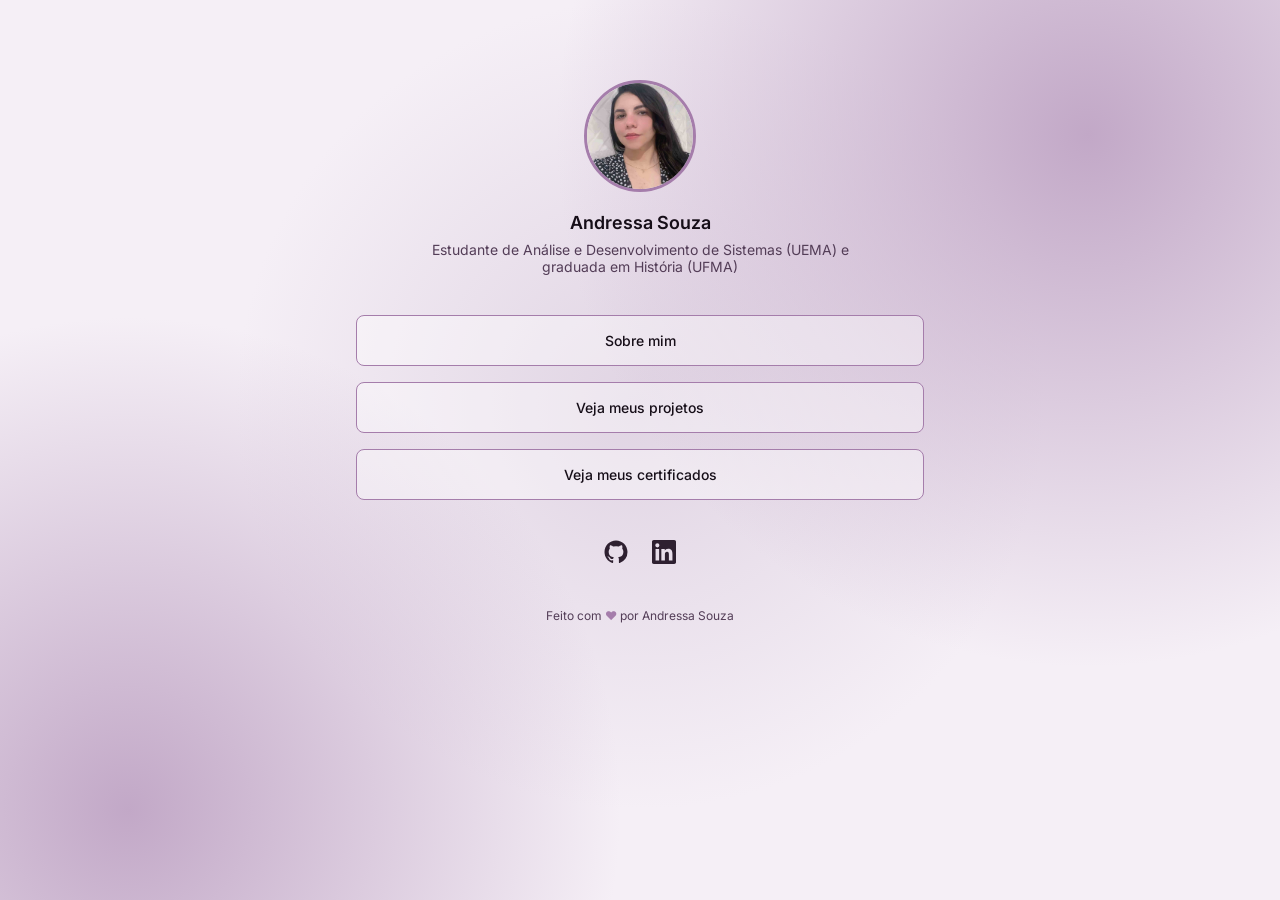
==== index.html @ 596d3852 "Primeiro portfólio: páginas inicial, sobre mim, projetos e certificados" ====
<!DOCTYPE html>
<html lang="pt-BR">
<head>
  <meta charset="UTF-8">
  <meta name="viewport" content="width=device-width, initial-scale=1.0">
  <title>Andressa Souza | Portfólio</title>
  <link rel="preconnect" href="https://fonts.googleapis.com">
  <link href="https://fonts.googleapis.com/css2?family=Inter:wght@400;500;600&display=swap" rel="stylesheet">
  <link rel="stylesheet" href="style.css">
</head>
<body>
  <main class="container">
    <section class="perfil">
      <img src="assets/andressa.jpg" alt="Foto de Andressa Souza">
      <h1>Andressa Souza</h1>
      <p>Estudante de Análise e Desenvolvimento de Sistemas (UEMA) e graduada em História (UFMA)</p>
    </section>

    <nav class="botoes">
      <a class="botao" href="sobre.html">Sobre mim</a>
      <a class="botao" href="projetos.html">Veja meus projetos</a>
      <a class="botao" href="certificados.html">Veja meus certificados</a>
    </nav>

    <div class="redes">
      <a href="https://github.com/souzadressa" target="_blank" aria-label="GitHub">
        <svg viewBox="0 0 24 24"><path d="M12 .5C5.65.5.5 5.65.5 12c0 5.08 3.29 9.39 7.86 10.91.58.1.79-.25.79-.56v-2c-3.2.7-3.87-1.37-3.87-1.37-.52-1.33-1.28-1.69-1.28-1.69-1.04-.71.08-.7.08-.7 1.15.08 1.76 1.18 1.76 1.18 1.03 1.76 2.69 1.25 3.35.96.1-.75.4-1.25.73-1.54-2.55-.29-5.24-1.28-5.24-5.68 0-1.26.45-2.28 1.18-3.09-.12-.29-.51-1.46.11-3.04 0 0 .97-.31 3.17 1.18a11 11 0 0 1 5.77 0c2.2-1.49 3.17-1.18 3.17-1.18.62 1.58.23 2.75.11 3.04.74.81 1.18 1.83 1.18 3.09 0 4.41-2.69 5.39-5.25 5.67.41.36.78 1.06.78 2.14v3.17c0 .31.21.67.8.56A11.5 11.5 0 0 0 23.5 12C23.5 5.65 18.35.5 12 .5z"/></svg>
      </a>
      <!-- Troque o # pelo link do seu LinkedIn -->
      <a href="#" target="_blank" aria-label="LinkedIn">
        <svg viewBox="0 0 24 24"><path d="M20.45 20.45h-3.56v-5.57c0-1.33-.02-3.04-1.85-3.04-1.85 0-2.14 1.45-2.14 2.94v5.67H9.35V9h3.41v1.56h.05c.48-.9 1.64-1.85 3.37-1.85 3.6 0 4.27 2.37 4.27 5.46v6.28zM5.34 7.43a2.06 2.06 0 1 1 0-4.13 2.06 2.06 0 0 1 0 4.13zM7.12 20.45H3.56V9h3.56v11.45zM22.22 0H1.77C.79 0 0 .77 0 1.73v20.54C0 23.23.79 24 1.77 24h20.45c.98 0 1.78-.77 1.78-1.73V1.73C24 .77 23.2 0 22.22 0z"/></svg>
      </a>
    </div>

    <footer>Feito com <span>&#9829;</span> por Andressa Souza</footer>
  </main>
</body>
</html>
---- style.css ----
/* Paleta Lilás monocromática */
:root {
  --lilas-50: #f5eff6;
  --lilas-100: #e0d4e3;
  --lilas-200: #c2a8c7;
  --lilas-300: #a57dab;
  --lilas-400: #7a5c80;
  --lilas-500: #533d57;
  --lilas-600: #2e2030;
  --lilas-700: #160e18;
}

* {
  margin: 0;
  padding: 0;
  box-sizing: border-box;
}

body {
  font-family: "Inter", sans-serif;
  color: var(--lilas-700);
  min-height: 100vh;
  background-color: var(--lilas-50);
  background-image:
    radial-gradient(circle at 85% 15%, var(--lilas-200) 0%, transparent 40%),
    radial-gradient(circle at 10% 90%, var(--lilas-200) 0%, transparent 35%),
    radial-gradient(circle at 50% 45%, var(--lilas-100) 0%, transparent 50%);
  background-attachment: fixed;
}

.container {
  max-width: 600px;
  margin: 0 auto;
  padding: 80px 16px 40px;
  display: flex;
  flex-direction: column;
  align-items: center;
}

/* Perfil */
.perfil {
  text-align: center;
  margin-bottom: 40px;
}

.perfil img {
  width: 112px;
  height: 112px;
  border-radius: 50%;
  object-fit: cover;
  border: 3px solid var(--lilas-300);
  margin-bottom: 16px;
}

.perfil h1 {
  font-size: 18px;
  font-weight: 600;
  margin-bottom: 8px;
}

.perfil p {
  font-size: 14px;
  color: var(--lilas-500);
  max-width: 420px;
}

/* Botões */
.botoes {
  width: 100%;
  display: flex;
  flex-direction: column;
  gap: 16px;
}

.botao {
  display: block;
  width: 100%;
  padding: 16px;
  text-align: center;
  font-size: 14px;
  font-weight: 500;
  color: var(--lilas-700);
  text-decoration: none;
  background-color: rgba(255, 255, 255, 0.4);
  border: 1px solid var(--lilas-300);
  border-radius: 8px;
  transition: background-color 0.2s, color 0.2s;
}

.botao:hover {
  background-color: var(--lilas-400);
  color: #fff;
}

/* Redes sociais */
.redes {
  display: flex;
  gap: 24px;
  margin-top: 40px;
}

.redes a {
  color: var(--lilas-600);
}

.redes a:hover {
  color: var(--lilas-300);
}

.redes svg {
  width: 24px;
  height: 24px;
  fill: currentColor;
}

/* Rodapé */
footer {
  margin-top: 40px;
  font-size: 12px;
  color: var(--lilas-500);
}

footer span {
  color: var(--lilas-300);
}

/* Páginas internas */
.voltar {
  align-self: flex-start;
  margin-bottom: 24px;
  font-size: 14px;
  color: var(--lilas-500);
  text-decoration: none;
}

.voltar:hover {
  color: var(--lilas-300);
}

.conteudo {
  width: 100%;
  padding: 24px;
  background-color: rgba(255, 255, 255, 0.5);
  border: 1px solid var(--lilas-200);
  border-radius: 8px;
}

.conteudo h2 {
  font-size: 18px;
  margin-bottom: 16px;
}

.conteudo p {
  font-size: 14px;
  line-height: 1.6;
  margin-bottom: 12px;
}

/* Cards de projetos */
.projetos {
  width: 100%;
  display: grid;
  grid-template-columns: repeat(auto-fit, minmax(240px, 1fr));
  gap: 16px;
}

.card {
  background-color: rgba(255, 255, 255, 0.5);
  border: 1px solid var(--lilas-200);
  border-radius: 8px;
  overflow: hidden;
}

.card img {
  width: 100%;
  height: 150px;
  object-fit: cover;
  display: block;
  background-color: var(--lilas-200);
}

.card-texto {
  padding: 16px;
}

.card h3 {
  font-size: 16px;
  margin-bottom: 8px;
}

.card p {
  font-size: 13px;
  color: var(--lilas-500);
  margin-bottom: 16px;
}

.card .botao {
  padding: 10px;
}

.card-botoes {
  display: flex;
  gap: 8px;
}

.card-botoes .botao {
  flex: 1;
  padding: 10px 4px;
  font-size: 13px;
  white-space: nowrap;
}
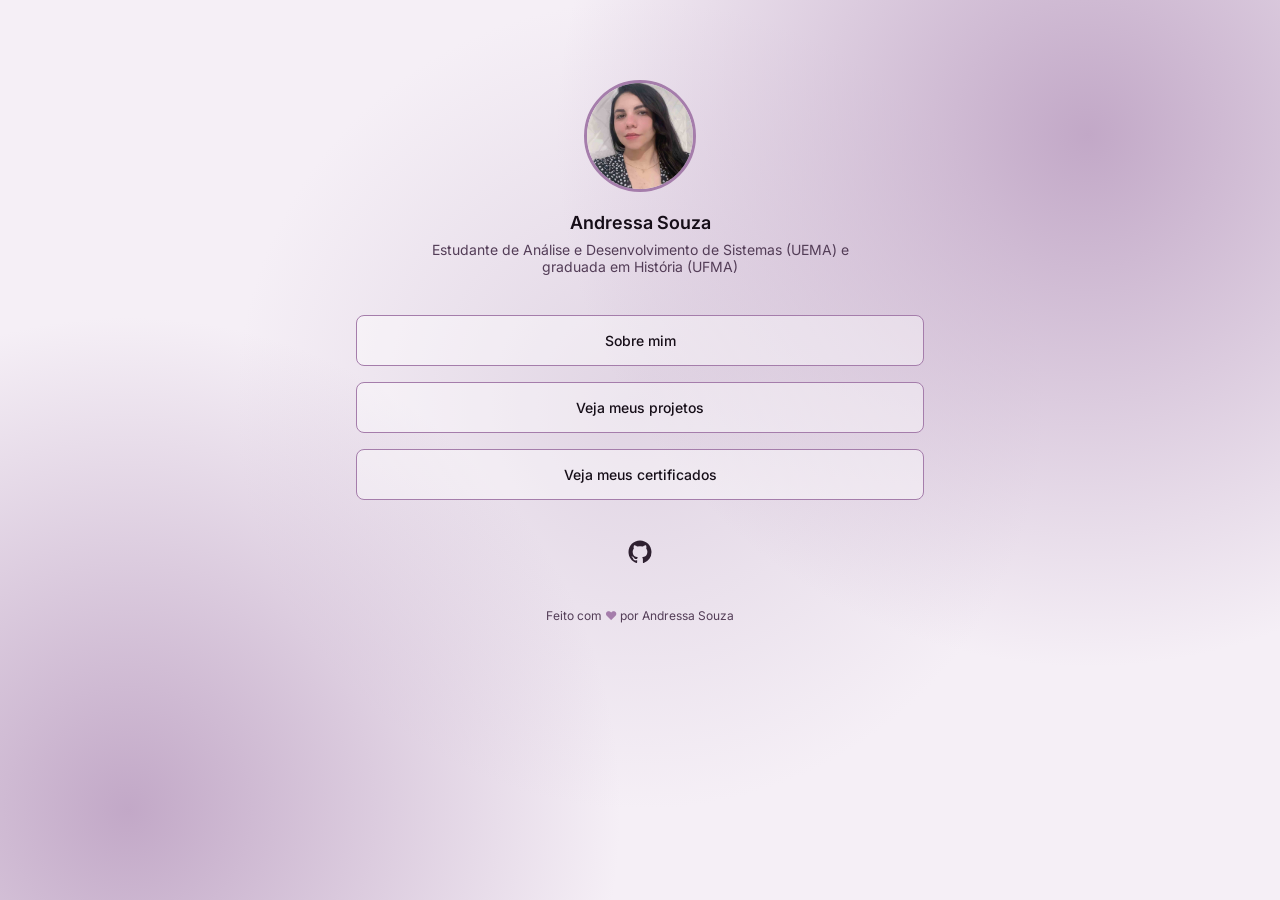
==== commit 6711912c: "Remove ícone do LinkedIn" ====
--- a/index.html
+++ b/index.html
@@ -26,10 +26,6 @@
       <a href="https://github.com/souzadressa" target="_blank" aria-label="GitHub">
         <svg viewBox="0 0 24 24"><path d="M12 .5C5.65.5.5 5.65.5 12c0 5.08 3.29 9.39 7.86 10.91.58.1.79-.25.79-.56v-2c-3.2.7-3.87-1.37-3.87-1.37-.52-1.33-1.28-1.69-1.28-1.69-1.04-.71.08-.7.08-.7 1.15.08 1.76 1.18 1.76 1.18 1.03 1.76 2.69 1.25 3.35.96.1-.75.4-1.25.73-1.54-2.55-.29-5.24-1.28-5.24-5.68 0-1.26.45-2.28 1.18-3.09-.12-.29-.51-1.46.11-3.04 0 0 .97-.31 3.17 1.18a11 11 0 0 1 5.77 0c2.2-1.49 3.17-1.18 3.17-1.18.62 1.58.23 2.75.11 3.04.74.81 1.18 1.83 1.18 3.09 0 4.41-2.69 5.39-5.25 5.67.41.36.78 1.06.78 2.14v3.17c0 .31.21.67.8.56A11.5 11.5 0 0 0 23.5 12C23.5 5.65 18.35.5 12 .5z"/></svg>
       </a>
-      <!-- Troque o # pelo link do seu LinkedIn -->
-      <a href="#" target="_blank" aria-label="LinkedIn">
-        <svg viewBox="0 0 24 24"><path d="M20.45 20.45h-3.56v-5.57c0-1.33-.02-3.04-1.85-3.04-1.85 0-2.14 1.45-2.14 2.94v5.67H9.35V9h3.41v1.56h.05c.48-.9 1.64-1.85 3.37-1.85 3.6 0 4.27 2.37 4.27 5.46v6.28zM5.34 7.43a2.06 2.06 0 1 1 0-4.13 2.06 2.06 0 0 1 0 4.13zM7.12 20.45H3.56V9h3.56v11.45zM22.22 0H1.77C.79 0 0 .77 0 1.73v20.54C0 23.23.79 24 1.77 24h20.45c.98 0 1.78-.77 1.78-1.73V1.73C24 .77 23.2 0 22.22 0z"/></svg>
-      </a>
     </div>
 
     <footer>Feito com <span>&#9829;</span> por Andressa Souza</footer>
